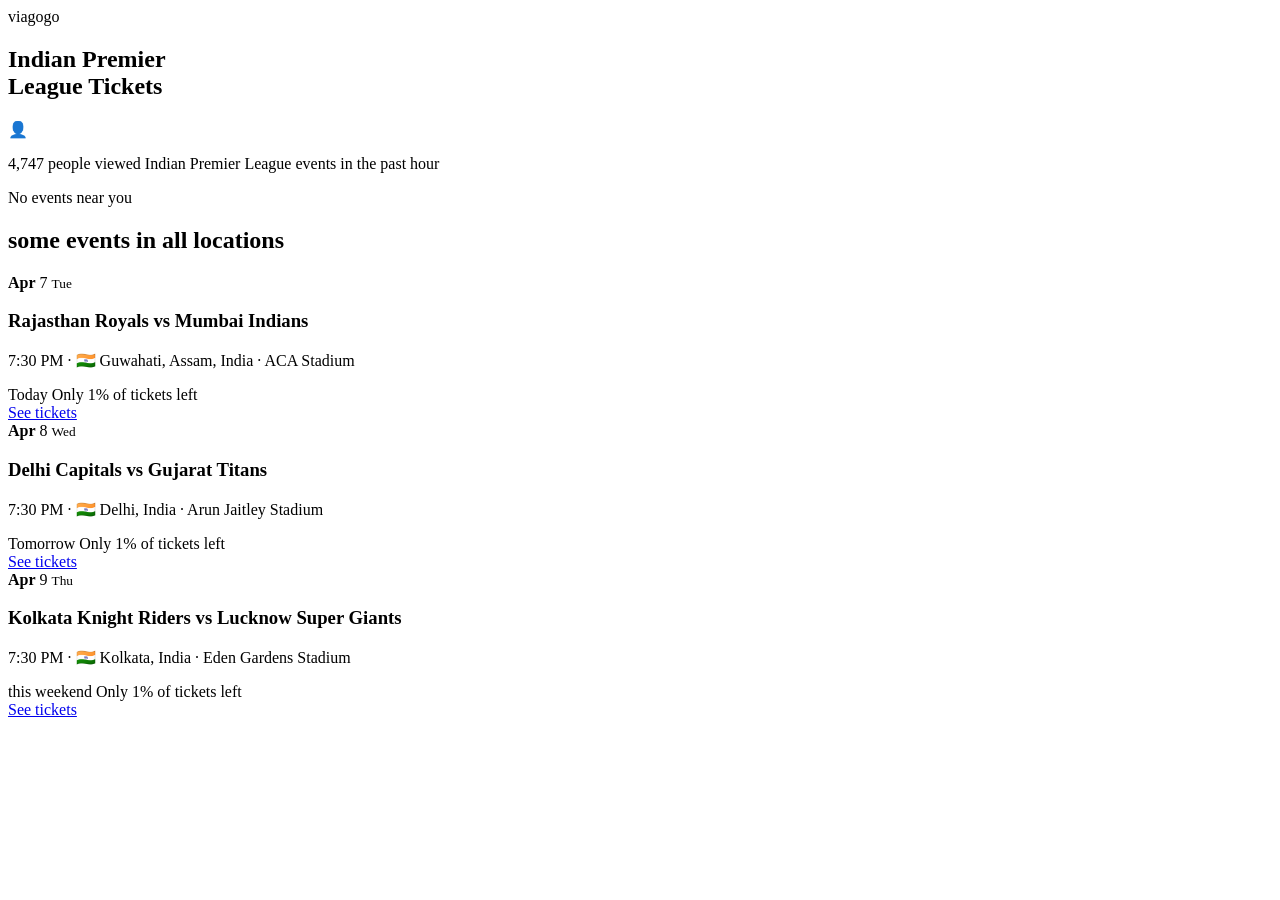
==== index.html @ 58ed5bc4 "home page" ====
<!DOCTYPE html>
<html lang="en">
<head>
  <meta charset="UTF-8">
  <meta name="viewport" content="width=device-width, initial-scale=1.0">
  <title>IPL Tickets - Home</title>
  <link rel="stylesheet" href="styles/base.css">
  <link rel="stylesheet" href="styles/home.css">
</head>
<body>
  <header class="topbar">
    <div class="brand">via<span id="logo">go</span>go</div>
  </header>

  <main class="page home-grid">
    <section class="left">
      <h1>Indian Premier <br> League Tickets</h1> 

      <div class="viewed-strip">
        <span>👤</span>
        <p>4,747 people viewed Indian Premier League events in the past hour</p>
      </div>

      <p class="nearby">No events near you</p>
      <h2>some events in all locations</h2>

      <div class="event-list">
        <article class="event-card">
          <div class="date-box">
            <strong>Apr</strong>
            <span class="day">7</span>
            <small>Tue</small>
          </div>
          <div class="event-info">
            <h3>Rajasthan Royals vs Mumbai Indians</h3>
            <p>7:30 PM · 🇮🇳 Guwahati, Assam, India · ACA Stadium</p>
            <div class="meta">
              <span class="badge">Today</span>
              <span class="warning">Only 1% of tickets left</span>
            </div>
          </div>
          <a class="cta" href="pages/listings.html" target="_blank" rel="noopener noreferrer">See tickets</a>
        </article>
      </div>

      <div class="event-list">
        <article class="event-card">
          <div class="date-box">
            <strong>Apr</strong>
            <span class="day">8</span>
            <small>Wed</small>
          </div>
          <div class="event-info">
            <h3>Delhi Capitals vs Gujarat Titans</h3>
            <p>7:30 PM · 🇮🇳 Delhi, India · Arun Jaitley Stadium</p>
            <div class="meta">
              <span class="badge">Tomorrow</span>
              <span class="warning">Only 1% of tickets left</span>
            </div>
          </div>
          <a class="cta" href="pages/listings.html" target="_blank" rel="noopener noreferrer">See tickets</a>
        </article>
      </div>

      <div class="event-list">
        <article class="event-card">
          <div class="date-box">
            <strong>Apr</strong>
            <span class="day">9</span>
            <small>Thu</small>
          </div>
          <div class="event-info">
            <h3>Kolkata Knight Riders vs Lucknow Super Giants</h3>
            <p>7:30 PM · 🇮🇳 Kolkata, India · Eden Gardens Stadium</p>
            <div class="meta">
              <span class="badge">this weekend</span>
              <span class="warning">Only 1% of tickets left</span>
            </div>
          </div>
          <a class="cta" href="pages/listings.html" target="_blank" rel="noopener noreferrer">See tickets</a>
        </article>
      </div>
    </section>

    <aside class="hero-image">
      <div class="stadium-photo"></div>
    </aside>
  </main>

  <script src="scripts/app.js"></script>
</body>
</html>
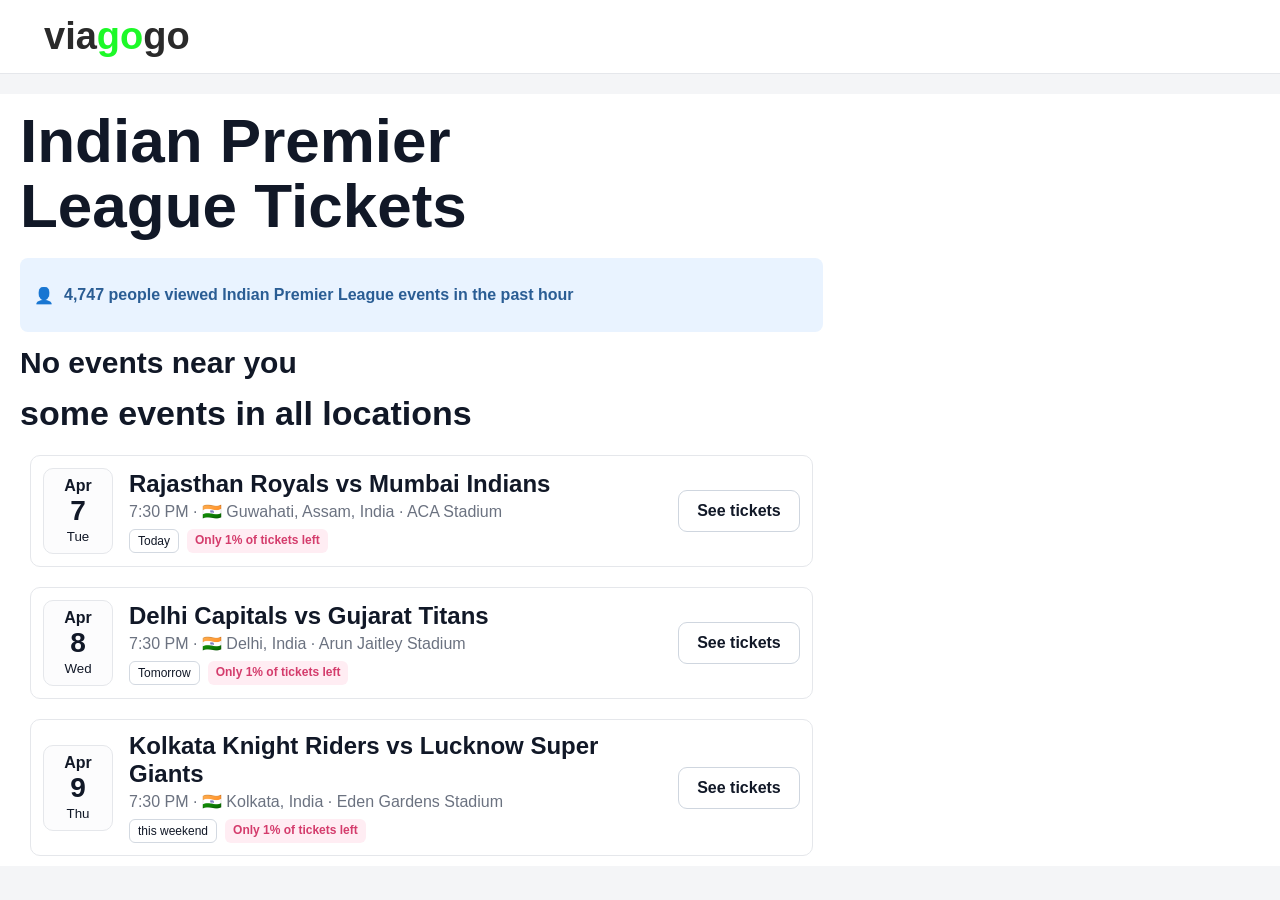
==== commit e15261c2: "Initial commit" ====
--- a/index.html
+++ b/index.html
@@ -1,92 +1,92 @@
-<!DOCTYPE html>
-<html lang="en">
-<head>
-  <meta charset="UTF-8">
-  <meta name="viewport" content="width=device-width, initial-scale=1.0">
-  <title>IPL Tickets - Home</title>
-  <link rel="stylesheet" href="styles/base.css">
-  <link rel="stylesheet" href="styles/home.css">
-</head>
-<body>
-  <header class="topbar">
-    <div class="brand">via<span id="logo">go</span>go</div>
-  </header>
-
-  <main class="page home-grid">
-    <section class="left">
-      <h1>Indian Premier <br> League Tickets</h1> 
-
-      <div class="viewed-strip">
-        <span>👤</span>
-        <p>4,747 people viewed Indian Premier League events in the past hour</p>
-      </div>
-
-      <p class="nearby">No events near you</p>
-      <h2>some events in all locations</h2>
-
-      <div class="event-list">
-        <article class="event-card">
-          <div class="date-box">
-            <strong>Apr</strong>
-            <span class="day">7</span>
-            <small>Tue</small>
-          </div>
-          <div class="event-info">
-            <h3>Rajasthan Royals vs Mumbai Indians</h3>
-            <p>7:30 PM · 🇮🇳 Guwahati, Assam, India · ACA Stadium</p>
-            <div class="meta">
-              <span class="badge">Today</span>
-              <span class="warning">Only 1% of tickets left</span>
-            </div>
-          </div>
-          <a class="cta" href="pages/listings.html" target="_blank" rel="noopener noreferrer">See tickets</a>
-        </article>
-      </div>
-
-      <div class="event-list">
-        <article class="event-card">
-          <div class="date-box">
-            <strong>Apr</strong>
-            <span class="day">8</span>
-            <small>Wed</small>
-          </div>
-          <div class="event-info">
-            <h3>Delhi Capitals vs Gujarat Titans</h3>
-            <p>7:30 PM · 🇮🇳 Delhi, India · Arun Jaitley Stadium</p>
-            <div class="meta">
-              <span class="badge">Tomorrow</span>
-              <span class="warning">Only 1% of tickets left</span>
-            </div>
-          </div>
-          <a class="cta" href="pages/listings.html" target="_blank" rel="noopener noreferrer">See tickets</a>
-        </article>
-      </div>
-
-      <div class="event-list">
-        <article class="event-card">
-          <div class="date-box">
-            <strong>Apr</strong>
-            <span class="day">9</span>
-            <small>Thu</small>
-          </div>
-          <div class="event-info">
-            <h3>Kolkata Knight Riders vs Lucknow Super Giants</h3>
-            <p>7:30 PM · 🇮🇳 Kolkata, India · Eden Gardens Stadium</p>
-            <div class="meta">
-              <span class="badge">this weekend</span>
-              <span class="warning">Only 1% of tickets left</span>
-            </div>
-          </div>
-          <a class="cta" href="pages/listings.html" target="_blank" rel="noopener noreferrer">See tickets</a>
-        </article>
-      </div>
-    </section>
-
-    <aside class="hero-image">
-      <div class="stadium-photo"></div>
-    </aside>
-  </main>
-
-  <script src="scripts/app.js"></script>
-</body>
-</html>
+<!DOCTYPE html>
+<html lang="en">
+<head>
+  <meta charset="UTF-8">
+  <meta name="viewport" content="width=device-width, initial-scale=1.0">
+  <title>IPL Tickets - Home</title>
+  <link rel="stylesheet" href="styles/base.css">
+  <link rel="stylesheet" href="styles/home.css">
+</head>
+<body>
+  <header class="topbar">
+    <div class="brand">via<span id="logo">go</span>go</div>
+  </header>
+
+  <main class="page home-grid">
+    <section class="left">
+      <h1>Indian Premier <br> League Tickets</h1> 
+
+      <div class="viewed-strip">
+        <span>👤</span>
+        <p>4,747 people viewed Indian Premier League events in the past hour</p>
+      </div>
+
+      <p class="nearby">No events near you</p>
+      <h2>some events in all locations</h2>
+
+      <div class="event-list">
+        <article class="event-card">
+          <div class="date-box">
+            <strong>Apr</strong>
+            <span class="day">7</span>
+            <small>Tue</small>
+          </div>
+          <div class="event-info">
+            <h3>Rajasthan Royals vs Mumbai Indians</h3>
+            <p>7:30 PM · 🇮🇳 Guwahati, Assam, India · ACA Stadium</p>
+            <div class="meta">
+              <span class="badge">Today</span>
+              <span class="warning">Only 1% of tickets left</span>
+            </div>
+          </div>
+          <a class="cta" href="pages/listings.html" target="_blank" rel="noopener noreferrer">See tickets</a>
+        </article>
+      </div>
+
+      <div class="event-list">
+        <article class="event-card">
+          <div class="date-box">
+            <strong>Apr</strong>
+            <span class="day">8</span>
+            <small>Wed</small>
+          </div>
+          <div class="event-info">
+            <h3>Delhi Capitals vs Gujarat Titans</h3>
+            <p>7:30 PM · 🇮🇳 Delhi, India · Arun Jaitley Stadium</p>
+            <div class="meta">
+              <span class="badge">Tomorrow</span>
+              <span class="warning">Only 1% of tickets left</span>
+            </div>
+          </div>
+          <a class="cta" href="pages/listings.html" target="_blank" rel="noopener noreferrer">See tickets</a>
+        </article>
+      </div>
+
+      <div class="event-list">
+        <article class="event-card">
+          <div class="date-box">
+            <strong>Apr</strong>
+            <span class="day">9</span>
+            <small>Thu</small>
+          </div>
+          <div class="event-info">
+            <h3>Kolkata Knight Riders vs Lucknow Super Giants</h3>
+            <p>7:30 PM · 🇮🇳 Kolkata, India · Eden Gardens Stadium</p>
+            <div class="meta">
+              <span class="badge">this weekend</span>
+              <span class="warning">Only 1% of tickets left</span>
+            </div>
+          </div>
+          <a class="cta" href="pages/listings.html" target="_blank" rel="noopener noreferrer">See tickets</a>
+        </article>
+      </div>
+    </section>
+
+    <aside class="hero-image">
+      <div class="stadium-photo"></div>
+    </aside>
+  </main>
+
+  <script src="scripts/app.js"></script>
+</body>
+</html>
--- a/styles/base.css
+++ b/styles/base.css
@@ -0,0 +1,64 @@
+:root {
+  --bg: #f4f5f7;
+  --white: #fff;
+  --text: #111827;
+  --muted: #6b7280;
+  --line: #e5e7eb;
+  --green: #2f9d48;
+  --green-dark: #1f8d38;
+  --pink: #ffe5ee;
+}
+
+* { box-sizing: border-box; }
+
+body {
+  margin: 0;
+  font-family: "Segoe UI", Arial, sans-serif;
+  color: var(--text);
+  background: var(--bg);
+}
+
+a {
+  color: inherit;
+  text-decoration: none;
+}
+
+.topbar,
+.sub-topbar {
+  position: sticky;
+  top: 0;
+  z-index: 20;
+  display: flex;
+  align-items: center;
+  gap: 18px;
+  height: 74px;
+  padding: 12px 24px;
+  border-bottom: 1px solid var(--line);
+  background: var(--white);
+}
+
+.brand {
+  margin-left: 20px;
+  font-size: 38px;
+  font-weight: 700;
+  color: #2a2a2a;
+}
+
+#logo { color: #1df928; }
+
+.inner-page { background: #f8f9fb; }
+.listing-head { justify-content: space-between; }
+
+@media (max-width: 1024px) {
+  .topbar,
+  .sub-topbar {
+    height: auto;
+    padding: 10px 12px;
+    align-items: flex-start;
+  }
+
+  .brand {
+    margin-left: 0;
+    font-size: 30px;
+  }
+}
--- a/styles/home.css
+++ b/styles/home.css
@@ -0,0 +1,153 @@
+.page {
+  max-width: 1400px;
+  margin: 20px auto;
+  padding: 0 20px;
+  background: var(--white);
+}
+
+.home-grid {
+  display: grid;
+  grid-template-columns: 1.45fr 0.75fr;
+  gap: 22px;
+}
+
+h1 {
+  margin: 14px 0 20px;
+  font-size: 62px;
+  line-height: 1.05;
+}
+
+h2 {
+  margin: 12px 0;
+  font-size: 34px;
+}
+
+.viewed-strip {
+  display: flex;
+  align-items: center;
+  gap: 10px;
+  padding: 12px 14px;
+  border-radius: 8px;
+  color: #2a5d94;
+  background: #e9f3ff;
+  font-weight: 600;
+}
+
+.nearby {
+  margin: 14px 0;
+  font-size: 30px;
+  font-weight: 700;
+}
+
+.event-list {
+  padding: 10px;
+  border-radius: 12px;
+  background: var(--white);
+}
+
+.event-card {
+  display: grid;
+  grid-template-columns: 70px 1fr auto;
+  gap: 16px;
+  align-items: center;
+  padding: 12px;
+  border: 1px solid var(--line);
+  border-radius: 10px;
+  transition: background-color 0.2s ease;
+}
+
+.event-card:hover { background: #e1e5ec; }
+.event-card:hover .cta { background: #98ec1a; }
+
+.date-box {
+  text-align: center;
+  padding: 8px;
+  border: 1px solid var(--line);
+  border-radius: 10px;
+  background: #fcfcfd;
+}
+
+.day {
+  display: block;
+  font-size: 28px;
+  font-weight: 700;
+}
+
+.event-info h3 {
+  margin: 0;
+  font-size: 24px;
+}
+
+.event-info p {
+  margin: 4px 0 8px;
+  color: var(--muted);
+}
+
+.meta {
+  display: flex;
+  gap: 8px;
+}
+
+.badge {
+  padding: 4px 8px;
+  border: 1px solid #d3d9e1;
+  border-radius: 6px;
+  font-size: 12px;
+}
+
+.warning {
+  padding: 4px 8px;
+  border-radius: 6px;
+  font-size: 12px;
+  font-weight: 600;
+  color: #d43c6c;
+  background: #ffedf3;
+}
+
+.cta {
+  padding: 11px 18px;
+  border: 1px solid #cfd6df;
+  border-radius: 9px;
+  background: #fff;
+  font-weight: 700;
+}
+
+.hero-image {
+  margin-top: 30px;
+  margin-left: 40px;
+  display: flex;
+  justify-content: center;
+  align-items: flex-start;
+}
+
+.stadium-photo {
+  width: 100%;
+  height: 420px;
+  border-radius: 18px;
+  background: url("https://images.unsplash.com/photo-1540747913346-19e32dc3e97e") center / cover no-repeat;
+}
+
+@media (max-width: 1024px) {
+  .page {
+    margin: 12px auto;
+    padding: 0 12px;
+  }
+
+  .home-grid {
+    grid-template-columns: 1fr;
+    gap: 12px;
+  }
+
+  h1 { font-size: 44px; }
+
+  .event-card {
+    grid-template-columns: 60px 1fr;
+  }
+
+  .cta {
+    grid-column: 1 / -1;
+    text-align: center;
+  }
+
+  .hero-image { margin: 0; }
+}
